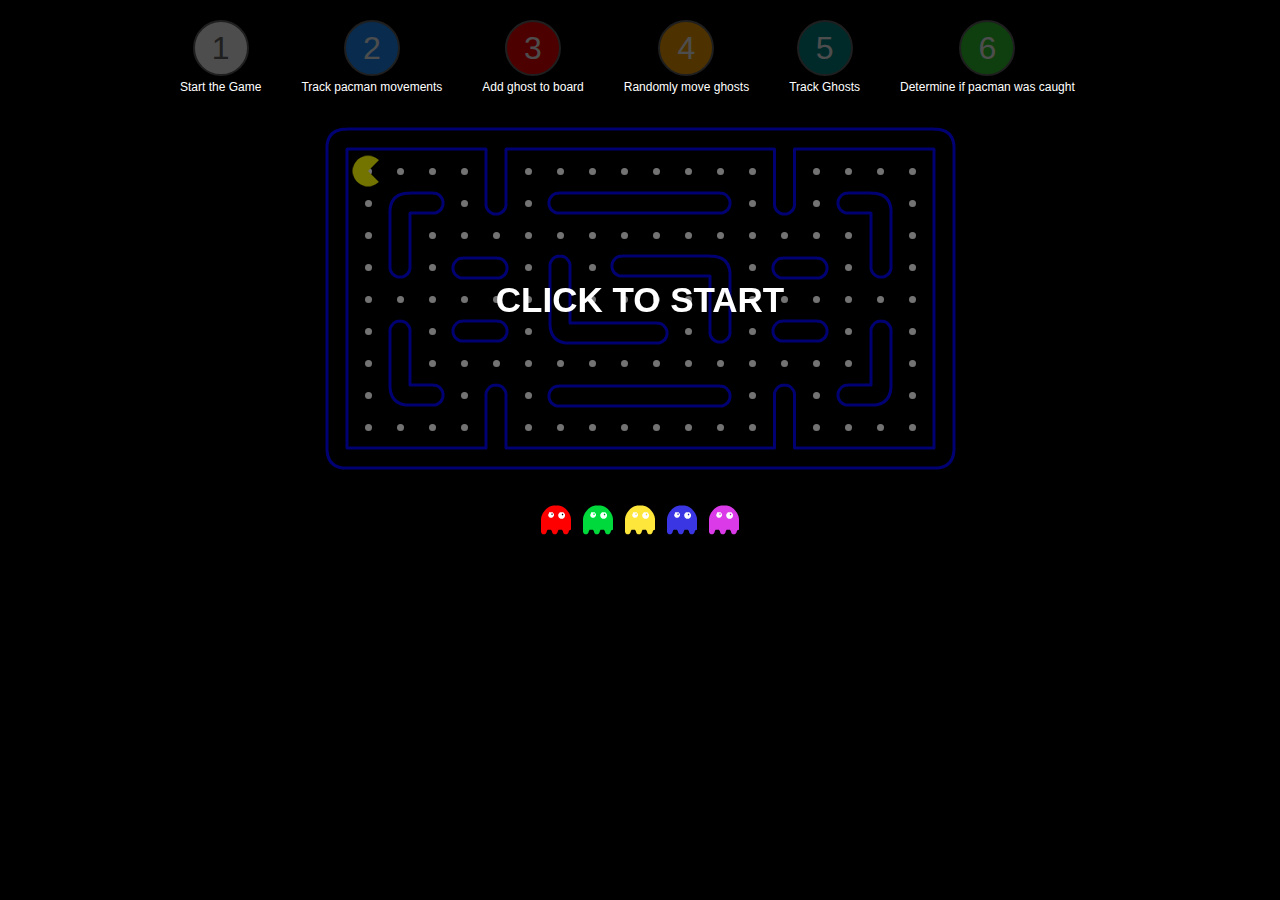
==== pacman/index.html @ ae90fe38 "add lessons and update server" ====
<!DOCTYPE html>
<!-- saved from url=(0040)http://www.flashmonkey.co.uk/lab/pacman/ -->
<html xmlns="http://www.w3.org/1999/xhtml" lang="en" xml:lang="en" class="no-js">
<head>
    <link rel='shortcut icon' type='image/x-icon' href='./favicon.ico' />
    <meta http-equiv="Content-Type" content="text/html; charset=UTF-8">
    <meta name="description" content="Making Pacman Go. Building a game server in golang to support a Pacman game in javascript.">
    <title>Making Pacman Go</title>

    <link href="./pacman.css" rel="stylesheet">
    <script src="./keycodes.js"></script>
    <script src="./modernizr.js"></script>
</head>

<body onload="init();">

<!-- SCRIPT IMPORTS -->
<script src="./Animation.js"></script>
<script src="./Ghost.js"></script>
<script src="./KeyButton.js"></script>
<script src="./Level.js"></script>
<script src="./Pip.js"></script>
<script src="./Player.js"></script>

<!-- SCRIPT BODY -->
<script>

    // game vars
    var gameInterval,
        ghostInterval,
        score = 0,
        isPlaying, isKeyDown,
        lastX, lastY,
        isSameColumn, isSameRow,

        // screen/game size vars
        SCREEN_WIDTH = 640,
        SCREEN_HEIGHT = 352,
        CELL_SIZE = 32,
        GRID_WIDTH = SCREEN_WIDTH / CELL_SIZE,
        GRID_HEIGHT = SCREEN_HEIGHT / CELL_SIZE,

        // timestep
        t = 0,
        dt = 10,
        currentTime = (new Date).getTime(),
        accumulator = 0,

        // display surface vars
        canvas = document.createElement("canvas"),
        context = canvas.getContext("2d"),

        // buttons
        leftButton, rightButton, upButton, downButton,

        // input vars
        leftDown, rightDown, upDown, downDown,

        // preload image resources
        assetImages = {};

    var playerImage = assetImages["player"] = new Image();
    assetImages["player"].src = "./player_animated.png";

    var levelImage = assetImages["level"] = new Image();
    assetImages["level"].src = "level_2.png";

    function init() {
        // CANVAS SET UP
        container = document.createElement("div");
        container.id = "container";
        container.style.width = SCREEN_WIDTH + "px";
        container.style.height = SCREEN_HEIGHT + "px";
        document.body.appendChild(container);
        container.appendChild(canvas);
        canvas.width = SCREEN_WIDTH;
        canvas.height = SCREEN_HEIGHT;

        // EVENT LISTENERS
        document.addEventListener("keydown", onKeyPress, false);
        document.addEventListener("keyup", onKeyPress, false);
        container.addEventListener("click", onClicked, false);

        // level
        level = new Level(levelImage, context);

        charcontainer = document.createElement("div");
        charcontainer.className = "charcontainer";
        charcontainer.style.width = SCREEN_WIDTH + "px";
        charcontainer.style.height = SCREEN_HEIGHT + "px";
        container.appendChild(charcontainer);

        // player character
        player = new Player(CELL_SIZE, CELL_SIZE, playerImage);
        charcontainer.appendChild(player.domElement);

        // ghost
        ghosts = []

        infobg = document.createElement('div');
        infobg.id = "infobg";
        infobg.className = "info";
        infobg.style.width = SCREEN_WIDTH + 'px';
        infobg.style.height = SCREEN_HEIGHT + 'px';
        container.appendChild(infobg);
        info = document.createElement('div');
        info.id = "info";
        info.className = "info";
        info.style.width = '100%';
        container.appendChild(info);

        scoreContainer = document.createElement('div');
        scoreContainer.id = "score";
        scoreContainer.style.width = SCREEN_WIDTH + 'px';
        document.body.appendChild(scoreContainer);

        ghostContainer = document.createElement('div');
        ghostContainer.id = "ghostContainer";
        document.body.appendChild(ghostContainer);

        for(var i = 1; i <= 5; i ++){
            var cropContainer = document.createElement('div');
            cropContainer.className = "crop-container"

            var ghostImage = new Image();
            ghostImage.src = "./ghost" + i +".png";
            ghostImage.id = "ghost" + i;

            cropContainer.appendChild(ghostImage)
            ghostContainer.appendChild(cropContainer)
            cropContainer.addEventListener("click", function(evt){
               addGhost(evt.target);
                evt.target.parentElement.removeChild(evt.target)
            });
        }


        player.init();

        showInfo("<p> CLICK TO START</p>");
    }

    function addGhost(img){
        fetch("/api/addGhost?ghost=" + img.id)
            .then(function(response){
                if(response.status === 200){
                    // return the name of the ghost back to the app to show how data is sent?
                    var ghost = new Ghost(img.id, CELL_SIZE * 11, CELL_SIZE * 5, img);
                    ghosts.push(ghost)
                    charcontainer.appendChild(ghost.domElement);
                    ghost.init();
                    enableBadge("addGhostBadge");
                }else{
                    showInfo("<h1 class='flippedSadFace'>:(</h1> ADDING A GHOST IS NOT SUPPORTED ON THE GAME SERVER.")
                }
            }).catch(function(){
            console.log(ex)
            showInfo("<h1 class='flippedSadFace'>:(</h1> <p>IS YOUR GAME SERVER RUNNING?? COULD NOT ADD A GHOST</p>");
        });
    }

    function run() {
        var newTime = (new Date).getTime();
        var deltaTime = (newTime - currentTime);
        currentTime = newTime;

        if (deltaTime > 25) {
            deltaTime = 25;
        }

        accumulator += deltaTime;

        while (accumulator >= dt) {
            accumulator -= dt;
            update();
        }
        render();
    }

    function update() {
        player.update();
        if (player.xp % CELL_SIZE === 0 && player.yp % CELL_SIZE === 0) {
            var cx = player.row = player.xp / CELL_SIZE;
            var cy = player.column = player.yp / CELL_SIZE;

            if (upDown && player.dirY > -1 && level.cellData[cx][cy - 1] != 0) player.moveUp();
            else if (downDown && player.dirY < 1 && level.cellData[cx][cy + 1] != 0) player.moveDown();
            else if (leftDown && player.dirX > -1 && level.cellData[cx - 1][cy] != 0) player.moveLeft();
            else if (rightDown && player.dirX < 1 && level.cellData[cx + 1][cy] != 0) player.moveRight();
            else if (player.dirX == 1 && level.cellData[cx + 1][cy] == 0) player.stopMovement();
            else if (player.dirX == -1 && level.cellData[cx - 1][cy] == 0) player.stopMovement();
            else if (player.dirY == 1 && level.cellData[cx][cy + 1] == 0) player.stopMovement();
            else if (player.dirY == -1 && level.cellData[cx][cy - 1] == 0) player.stopMovement();

            if(!player.isStopped()) {
                fetch("/api/trackPacman?x=" + player.xp + "&y=" + player.yp)
                    .then(function (response) {
                        if (response.status !== 200) {
                            showInfo("<h1 class='flippedSadFace'>:(</h1> <p>TRACKING PACMANS MOVEMENTS NOT IMPLEMENTED</p>");
                        } else {
                            enableBadge("trackPacmanBadge");
                        }
                    }).catch(function (ex) {
                    console.log(ex)
                    showInfo("<h1 class='flippedSadFace'>:(</h1> <p>IS YOUR GAME SERVER RUNNING?? COULD NOT TRACK PACMANS MOVEMENTS</p>");
                });
            }
            if (level.cellData[cx][cy] == 1) {
                level.pips[cx][cy].munch();
                level.cellData[cx][cy] = 2;
                ++score;
                document.getElementById("score").innerHTML = "SCORE: " + score;
                if (score == level.totalPips) {
                    onGameOver(true);
                }
            }
        } else {
            if (upDown && player.dirY != -1 && player.dirX == 0) player.moveUp();
            else if (downDown && player.dirY != 1 && player.dirX == 0) player.moveDown();
            else if (leftDown && player.dirX != -1 && player.dirY == 0) player.moveLeft();
            else if (rightDown && player.dirX != 1 && player.dirY == 0) player.moveRight();
        }
    }

    function render() {
        player.render();

        for (let ghost of ghosts) {
            ghost.render();
        }
    }

    function moveSingleGhost(i) {
        var ghost = ghosts[i];
        fetch("/api/moveGhost?ghost=" + ghost.id)
            .then(function (response) {
                if (response.status !== 200) {
                    showInfo("<h1 class='flippedSadFace'>:(</h1> <p>MOVING OF A GHOST NOT IMPLEMENTED</p>");
                } else {
                    response.text().then(function (text) {
                        var upDown = text === "UP",
                            downDown = text === "DOWN",
                            leftDown = text === "LEFT",
                            rightDown = text === "RIGHT";

                        if(upDown == false && downDown == false && leftDown == false && rightDown == false){
                            showInfo("<h1 class='flippedSadFace'>:(</h1> <p>MOVING OF GHOST NOT IMPLEMENTED. MUST RETURN UP, DOWN, LEFT or RIGHT.</p>");
                        }else{
                            enableBadge("moveGhostBadge");

                            var cx = ghost.row = ghost.xp / CELL_SIZE;
                            var cy = ghost.column = ghost.yp / CELL_SIZE;

                            if (upDown && ghost.dirY > -1 && level.cellData[cx][cy - 1] != 0) ghost.moveUp();
                            else if (downDown && ghost.dirY < 1 && level.cellData[cx][cy + 1] != 0) ghost.moveDown();
                            else if (leftDown && ghost.dirX > -1 && level.cellData[cx - 1][cy] != 0) ghost.moveLeft();
                            else if (rightDown && ghost.dirX < 1 && level.cellData[cx + 1][cy] != 0) ghost.moveRight();
                            else {
                                ghost.stopMovement();
                            }

                            if (!ghost.isStopped()) {
                                ghost.update();
                                fetch("/api/trackGhost?ghost=" + ghost.id + "&x=" + ghost.xp + "&y=" + ghost.yp)
                                    .then(function (response) {
                                        if (response.status !== 200) {
                                            showInfo("<h1 class='flippedSadFace'>:(</h1> <p>TRACKING GHOST MOVEMENTS NOT IMPLEMENTED</p>");
                                        } else {
                                            enableBadge("trackGhostsBadge");
                                        }
                                    }).catch(function (ex) {
                                    console.log(ex)
                                    showInfo("<h1 class='flippedSadFace'>:(</h1> <p>IS YOUR GAME SERVER RUNNING?? COULD NOT TRACK GHOST MOVEMENTS</p>");
                                });
                            }
                        }
                    })
                }
            }).catch(function (ex) {
            console.log(ex)
            showInfo("<h1 class='flippedSadFace'>:(</h1> <p>IS YOUR GAME SERVER RUNNING?? COULD NOT MOVE A GHOST</p>");
        });
    }

    function moveGhosts() {
        for(var i = 0; i < ghosts.length; i++) {
            moveSingleGhost(i);
        }
    }

    function onGameOver(complete) {
        stopGame();

        var str;
        if (complete) {
            str = "<h1>YOU WIN!</h1><p> CLICK TO PLAY AGAIN</p>";
        }
        else {
            str = "<h1>GAME<br>OVER</h1><p> CLICK TO RESTART</p>";
        }

        showInfo(str);
        container.addEventListener('click', onClicked, false);
        container.style.cursor = "pointer";
    }

    function resetGame() {
        score = 0;
        level.reset();
        player.reset();
        for (let ghost of ghosts) {
            ghost.reset();
        }
    }

    function showInfo(str) {
        if (str) {
            document.getElementById("info").innerHTML = str;
            info.style.top = (SCREEN_HEIGHT - info.offsetHeight) * 0.5 + "px";
        }

        info.style.opacity = 1;
        infobg.style.opacity = 0.55;
        stopGame();
    }

    function onClicked(e) {
        container.removeEventListener('click', onClicked, false);
        container.style.cursor = "default";

        startGame();
    }

    function onKeyPress(e) {
        if (!isPlaying && !isKeyDown) onClicked();
        isKeyDown = (e.type == "keydown");

        switch (e.keyCode) {
            case KEY_LEFT :
            case leftButton :
                leftDown = isKeyDown;
                break;

            case KEY_RIGHT :
            case rightButton :
                rightDown = isKeyDown;
                break;

            case KEY_UP :
            case upButton :
                upDown = isKeyDown;
                break;

            case KEY_DOWN :
            case downButton :
                downDown = isKeyDown;
                break;
        }
    }

    function startGame() {
        fetch("/api/startGame")
            .then(function (response) {
                if (response.status === 200) {
                    if (isPlaying) return;
                    isPlaying = true;
                    document.getElementById("score").innerHTML = "SCORE: " + score;
                    resetGame();
                    enableBadge("startGameBadge")
                    gameInterval = setInterval(run, 1);
                    ghostInterval = setInterval(moveGhosts, 500)
                    info.style.opacity = 0;
                    infobg.style.opacity = 0;
                } else {
                    showInfo("<h1 class='flippedSadFace'>:(</h1> <p>START GAME NOT IMPLEMENTED IN GO YET</p>")
                }
            })
            .catch(function (ex) {
                showInfo("<h1 class='flippedSadFace'>:(</h1> <p>START GAME SERVER CALL FAILED. IS YOUR GO SERVER RUNNING??</p>")
            });
    }

    function enableBadge(badgeId) {
        var element = document.getElementById(badgeId)
        element.classList.remove("disabledBadge");
    }

    function stopGame() {
        isPlaying = false;
        clearInterval(gameInterval);
        clearInterval(ghostInterval);
    }
</script>

<style>
    .disabledBadge .numberCircle {
        opacity: 0.3;
    }

    .badges {
        margin: 0 auto;
        width: 960px;
    }

    .badgeContainer {
        float: left;
        padding: 20px;
    }

    .numberCircle {
        margin: 0 auto;
        border-radius: 50%;
        width: 36px;
        height: 36px;
        padding: 8px;
        background: #fff;
        border: 2px solid #666;
        color: #666;
        text-align: center;
        font: 32px Arial, sans-serif;
        margin-bottom: 5px;
    }

    .flippedSadFace {
        transform: rotate(90deg);
    }
    .crop-container{
        width:32px;
        overflow:hidden;
        float:left;
        margin:5px;
    }
    #ghostContainer{
        cursor: pointer;
        width:210px;
        margin:0 auto;
        padding: 0px;
        position: relative;
        margin-top: 5px;
        text-align: center;
    }
</style>

<div class="badges">
    <div id="startGameBadge" class="disabledBadge badgeContainer">
        <div class="numberCircle">1</div>
        Start the Game
    </div>
    <div id="trackPacmanBadge" class="disabledBadge badgeContainer">
        <div class="numberCircle" style="background:dodgerblue;color:white;">2</div>
        Track pacman movements
    </div>
    <div id="addGhostBadge" class="disabledBadge badgeContainer">
        <div class="numberCircle" style="background:red;color:white;">3</div>
        Add ghost to board
    </div>
    <div id="moveGhostBadge" class="disabledBadge badgeContainer">
        <div class="numberCircle" style="background:orange;color:white;">4</div>
        Randomly move ghosts
    </div>
    <div id="trackGhostsBadge" class="disabledBadge badgeContainer">
        <div class="numberCircle" style="background:darkcyan;color:white;">5</div>
        Track Ghosts
    </div>
    <div id="gameOverBadge" class="disabledBadge badgeContainer">
        <div class="numberCircle" style="background:limegreen;color:white;">6</div>
        Determine if pacman was caught
    </div>
</div>
<div style="clear:both;"></div>
</body>
</html>
---- pacman/pacman.css ----
body
{
	margin: 0;
	padding: 0;
	background-color: #000000; 
	color: #FFFFFF;
	line-height: 1;
	font-family: Helvetica, Tahoma, Verdana; 
	font-size: 12px;
}

h1 {
	font-size: 120px;
	margin: 0;
	padding: 0;
}

p
{
	font-size: 35px;
	margin: 0;
	padding: 0;
}

div
{
	-webkit-transition: translateZ(0px);
	-khtml-transition: translateZ(0px);
	-moz-transition: translateZ(0px);
	-o-transition: translateZ(0px);
	transition: translateZ(0px);
}

.animation
{
	position: absolute;
	left: 0;
	top: 0;
}

.charcontainer
{
	display: block;
	left: 0px;
	position: absolute;
	top: 0px;
}

.info {
	left: 0;
	opacity: 0;
	position: absolute;
	top: 0;
	-webkit-transition: opacity 1s ease-in-out;
	-khtml-transition: opacity 1s ease-in-out;
	-moz-transition: opacity 1s ease-in-out;
	-o-transition: opacity 1s ease-in-out;
	transition: opacity 1s ease-in-out;
}

.keybutton
{
	background-color: #666666;
	border-radius: 10px;
	height: 92px;
	position: absolute;
	width: 92px;
}

.pip
{
	background: white;
	display: block;
	left: 0px;
	-webkit-transition: opacity 0.3s ease-in-out;
	-khtml-transition: opacity 0.3s ease-in-out;
	-moz-transition: opacity 0.3s ease-in-out;
	-o-transition: opacity 0.3s ease-in-out;
	transition: opacity 0.3s ease-in-out;
	position: absolute;
	top: 0px;
}

#container
{
	cursor: pointer;
	position: relative;
	margin: 10px auto 0 auto;
}

#score
{
	cursor: pointer;
	font-size: 14px;
	height: 14px;
	overflow: hidden;
	padding: 0px;
	position: relative;
	margin: 0px; 
	margin: auto;
	margin-top: 5px;
	text-align: center;
}

#info
{
	font-weight: bold;
	text-align: center;
	-webkit-user-select: none;
	-khtml-user-select: none;
	-moz-user-select: -moz-none;
	-o-user-select: none;
	user-select: none;
	vertical-align: middle;
}

#infobg
{
	background-color: black;
}
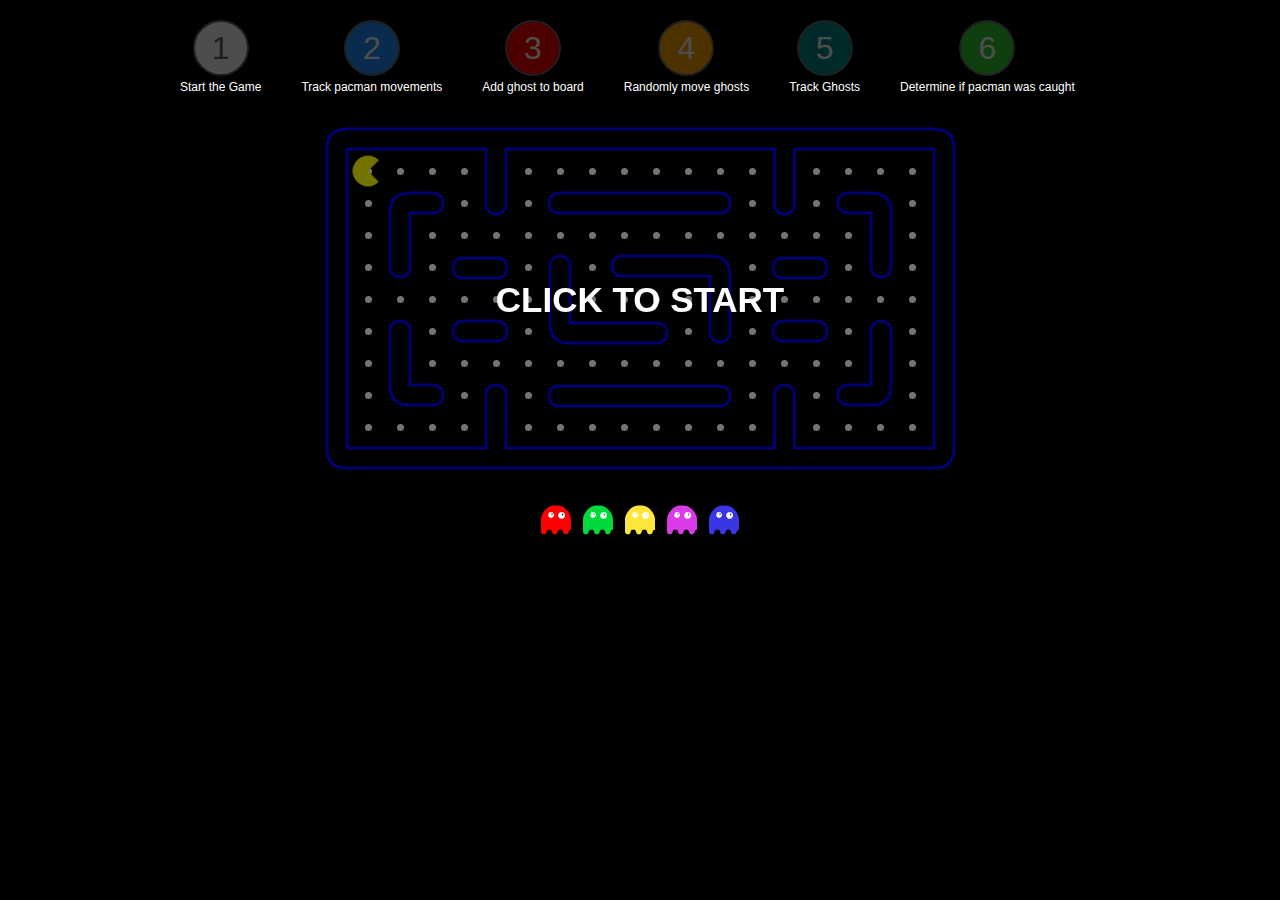
==== commit 6b74a24b: "This time they are actually named correctly." ====
--- a/pacman/index.html
+++ b/pacman/index.html
@@ -28,6 +28,7 @@
     // game vars
     var gameInterval,
         ghostInterval,
+        gameOverInterval,
         score = 0,
         isPlaying, isKeyDown,
         lastX, lastY,
@@ -118,21 +119,27 @@
         ghostContainer.id = "ghostContainer";
         document.body.appendChild(ghostContainer);
 
-        for(var i = 1; i <= 5; i ++){
+        function createGhost(name) {
             var cropContainer = document.createElement('div');
             cropContainer.className = "crop-container"
 
             var ghostImage = new Image();
-            ghostImage.src = "./ghost" + i +".png";
-            ghostImage.id = "ghost" + i;
+            ghostImage.src = "./"+name+".png";
+            ghostImage.id = name;
 
             cropContainer.appendChild(ghostImage)
             ghostContainer.appendChild(cropContainer)
-            cropContainer.addEventListener("click", function(evt){
-               addGhost(evt.target);
+            cropContainer.addEventListener("click", function (evt) {
+                addGhost(evt.target);
                 evt.target.parentElement.removeChild(evt.target)
             });
         }
+
+        createGhost("blinky");
+        createGhost("funky");
+        createGhost("clyde");
+        createGhost("pinky");
+        createGhost("inky");
 
 
         player.init();
@@ -193,7 +200,7 @@
             else if (player.dirY == -1 && level.cellData[cx][cy - 1] == 0) player.stopMovement();
 
             if(!player.isStopped()) {
-                fetch("/api/trackPacman?x=" + player.xp + "&y=" + player.yp)
+                fetch("/api/trackPacman?x=" + player.row + "&y=" + player.column)
                     .then(function (response) {
                         if (response.status !== 200) {
                             showInfo("<h1 class='flippedSadFace'>:(</h1> <p>TRACKING PACMANS MOVEMENTS NOT IMPLEMENTED</p>");
@@ -261,7 +268,7 @@
 
                             if (!ghost.isStopped()) {
                                 ghost.update();
-                                fetch("/api/trackGhost?ghost=" + ghost.id + "&x=" + ghost.xp + "&y=" + ghost.yp)
+                                fetch("/api/trackGhost?ghost=" + ghost.id + "&x=" + ghost.row + "&y=" + ghost.column)
                                     .then(function (response) {
                                         if (response.status !== 200) {
                                             showInfo("<h1 class='flippedSadFace'>:(</h1> <p>TRACKING GHOST MOVEMENTS NOT IMPLEMENTED</p>");
@@ -368,7 +375,8 @@
                     resetGame();
                     enableBadge("startGameBadge")
                     gameInterval = setInterval(run, 1);
-                    ghostInterval = setInterval(moveGhosts, 500)
+                    ghostInterval = setInterval(moveGhosts, 250)
+                    gameOverInterval = setInterval(isCaught, 100);
                     info.style.opacity = 0;
                     infobg.style.opacity = 0;
                 } else {
@@ -380,6 +388,24 @@
             });
     }
 
+    function isCaught(){
+        fetch("/api/isCaught")
+            .then(function (response) {
+                if (response.status === 200) {
+                    response.text().then(function(text){
+                       if(text == "true"){
+                           onGameOver(false)
+                       }
+                    });
+                }else{
+                    showInfo("<h1 class='flippedSadFace'>:(</h1> <p>IS GAME OVER NOT IMPLEMENTED IN GO YET</p>")
+                }
+            })
+            .catch(function(ex){
+                showInfo("<h1 class='flippedSadFace'>:(</h1> <p>IS GAME OVER SERVER CALL FAILED. IS YOUR GO SERVER RUNNING??</p>")
+            });
+    }
+
     function enableBadge(badgeId) {
         var element = document.getElementById(badgeId)
         element.classList.remove("disabledBadge");
@@ -389,6 +415,7 @@
         isPlaying = false;
         clearInterval(gameInterval);
         clearInterval(ghostInterval);
+        clearInterval(gameOverInterval);
     }
 </script>
 
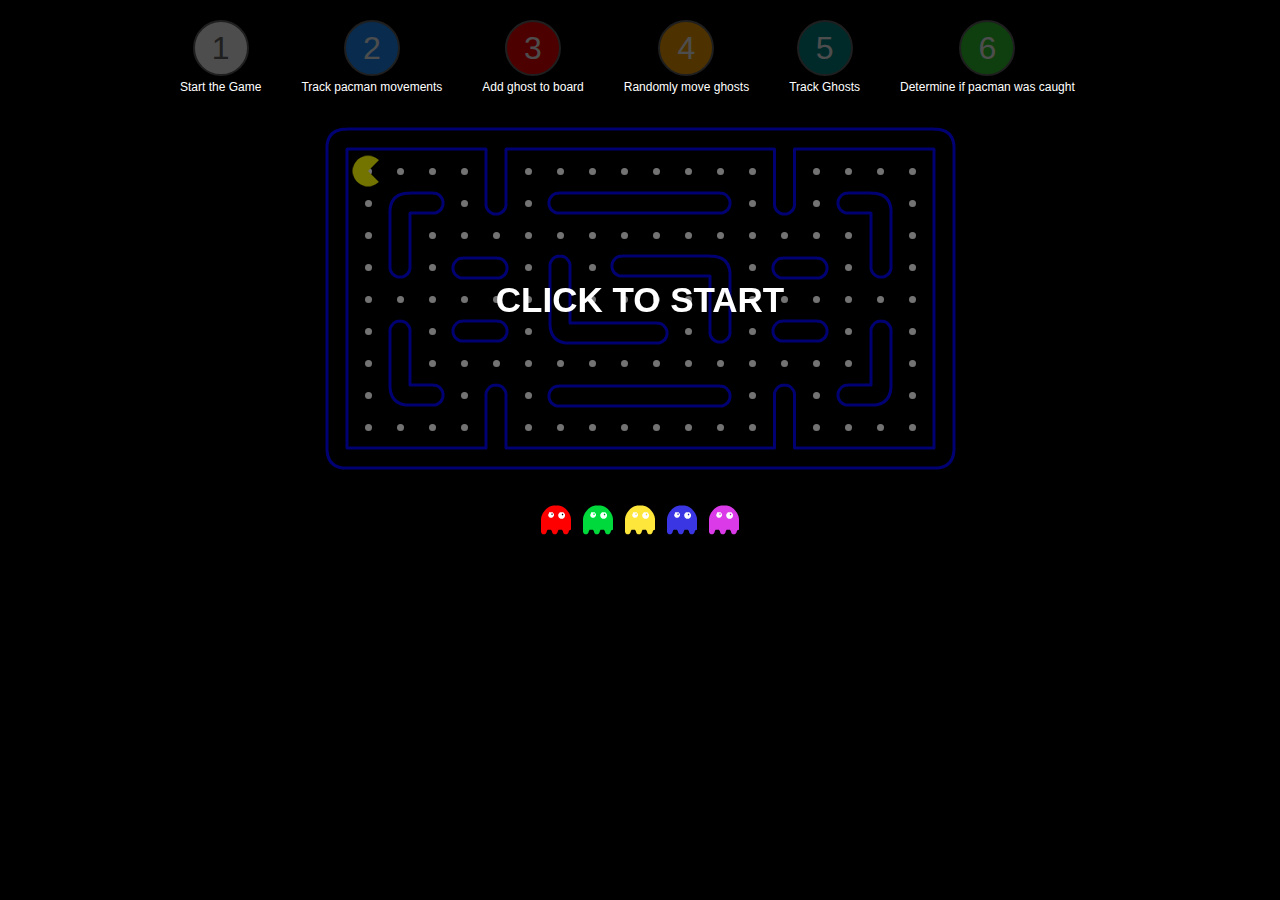
==== commit d26b6851: "goroutines wip" ====
--- a/pacman/index.html
+++ b/pacman/index.html
@@ -119,27 +119,21 @@
         ghostContainer.id = "ghostContainer";
         document.body.appendChild(ghostContainer);
 
-        function createGhost(name) {
+        for(var i = 1; i <= 5; i ++){
             var cropContainer = document.createElement('div');
             cropContainer.className = "crop-container"
 
             var ghostImage = new Image();
-            ghostImage.src = "./"+name+".png";
-            ghostImage.id = name;
+            ghostImage.src = "./ghost" + i +".png";
+            ghostImage.id = "ghost" + i;
 
             cropContainer.appendChild(ghostImage)
             ghostContainer.appendChild(cropContainer)
-            cropContainer.addEventListener("click", function (evt) {
-                addGhost(evt.target);
+            cropContainer.addEventListener("click", function(evt){
+               addGhost(evt.target);
                 evt.target.parentElement.removeChild(evt.target)
             });
         }
-
-        createGhost("blinky");
-        createGhost("funky");
-        createGhost("clyde");
-        createGhost("pinky");
-        createGhost("inky");
 
 
         player.init();
@@ -200,7 +194,7 @@
             else if (player.dirY == -1 && level.cellData[cx][cy - 1] == 0) player.stopMovement();
 
             if(!player.isStopped()) {
-                fetch("/api/trackPacman?x=" + player.row + "&y=" + player.column)
+                fetch("/api/trackPacman?x=" + (player.row-1) + "&y=" + (player.column-1))
                     .then(function (response) {
                         if (response.status !== 200) {
                             showInfo("<h1 class='flippedSadFace'>:(</h1> <p>TRACKING PACMANS MOVEMENTS NOT IMPLEMENTED</p>");
@@ -268,7 +262,7 @@
 
                             if (!ghost.isStopped()) {
                                 ghost.update();
-                                fetch("/api/trackGhost?ghost=" + ghost.id + "&x=" + ghost.row + "&y=" + ghost.column)
+                                fetch("/api/trackGhost?ghost=" + ghost.id + "&x=" + (ghost.row-1) + "&y=" + (ghost.column-1))
                                     .then(function (response) {
                                         if (response.status !== 200) {
                                             showInfo("<h1 class='flippedSadFace'>:(</h1> <p>TRACKING GHOST MOVEMENTS NOT IMPLEMENTED</p>");
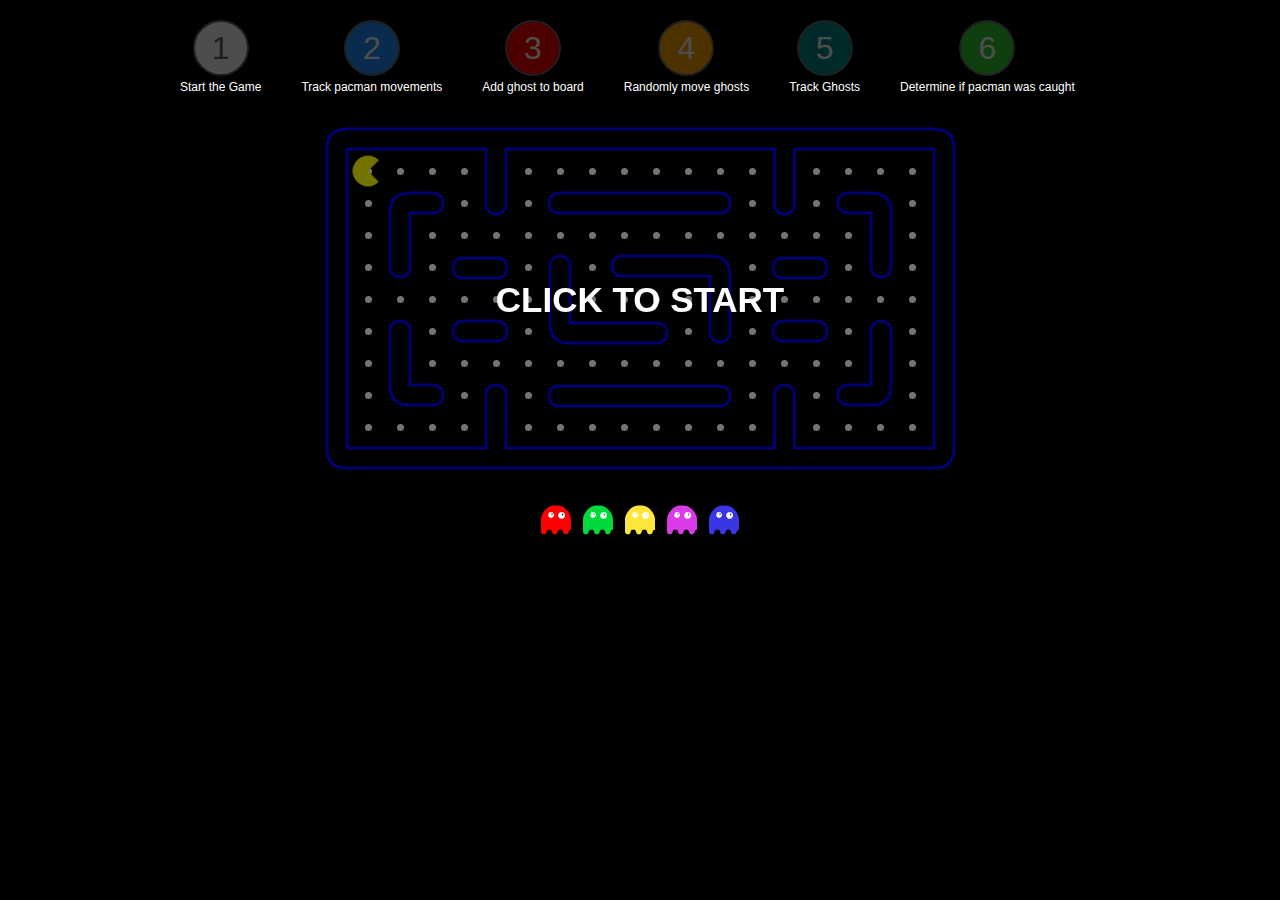
==== commit ee89173a: "Merge branch 'master' of https://github.com/fusecodecamp2018/MakingPacmanGo" ====
--- a/pacman/index.html
+++ b/pacman/index.html
@@ -119,21 +119,27 @@
         ghostContainer.id = "ghostContainer";
         document.body.appendChild(ghostContainer);
 
-        for(var i = 1; i <= 5; i ++){
+        function createGhost(name) {
             var cropContainer = document.createElement('div');
             cropContainer.className = "crop-container"
 
             var ghostImage = new Image();
-            ghostImage.src = "./ghost" + i +".png";
-            ghostImage.id = "ghost" + i;
+            ghostImage.src = "./"+name+".png";
+            ghostImage.id = name;
 
             cropContainer.appendChild(ghostImage)
             ghostContainer.appendChild(cropContainer)
-            cropContainer.addEventListener("click", function(evt){
-               addGhost(evt.target);
+            cropContainer.addEventListener("click", function (evt) {
+                addGhost(evt.target);
                 evt.target.parentElement.removeChild(evt.target)
             });
         }
+
+        createGhost("blinky");
+        createGhost("funky");
+        createGhost("clyde");
+        createGhost("pinky");
+        createGhost("inky");
 
 
         player.init();
